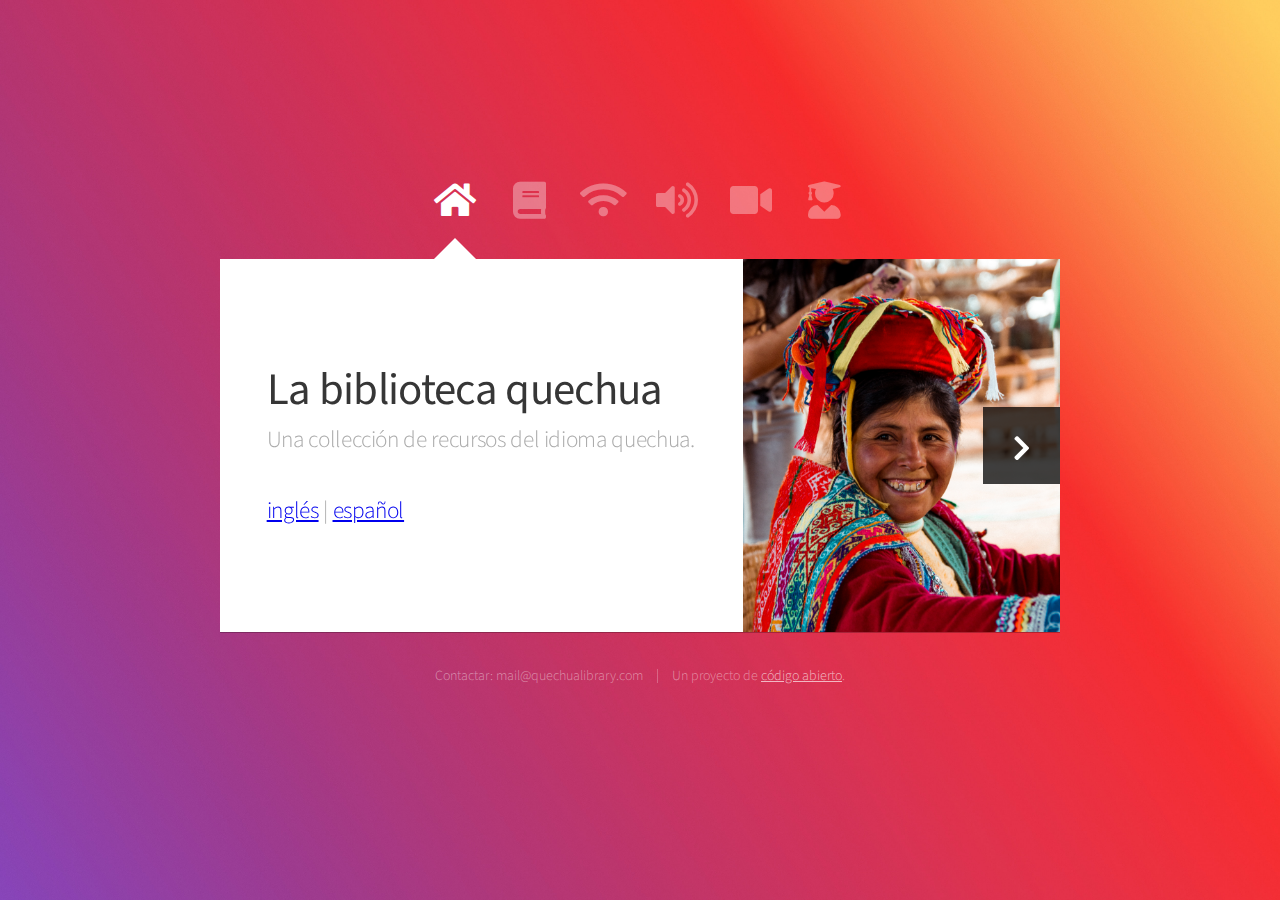
==== spanish.html @ 92abd172 "Added a Spanish version of the website" ====
<!DOCTYPE HTML>
<!--
	Astral by HTML5 UP
	html5up.net | @ajlkn
	Free for personal and commercial use under the CCA 3.0 license (html5up.net/license)
-->
<html>
	<head>
		<title>La biblioteca quechua</title>
		<meta charset="utf-8" />
		<meta name="viewport" content="width=device-width, initial-scale=1, user-scalable=no" />
		<link rel="stylesheet" href="assets/css/main.css" />
		<noscript><link rel="stylesheet" href="assets/css/noscript.css" /></noscript>
	</head>
	<body class="is-preload">

		<!-- Wrapper-->
			<div id="wrapper">

				<!-- Nav -->
					<nav id="nav">
						<a href="#" class="icon solid fa-home"><span>Inicio</span></a>
						<a href="#books" class="icon solid fa-book"><span>Libros</span></a>
						<a href="#websites" class="icon solid fa-wifi"><span>Sitios Web</span></a>
						<a href="#audio" class="icon solid fa-volume-up"><span>Audio</span></a>
						<a href="#video" class="icon solid fa-video"><span>Vídeo</span></a>
						<a href="#courses" class="icon solid fa-user-graduate"><span>Cursos</span></a>
					</nav>

				<!-- Main -->
					<div id="main">

						<!-- Home -->
							<article id="home" class="panel intro">
								<header>
									<h1>La biblioteca quechua</h1>
									<p>Una collección de recursos del idioma quechua.</p>
									<br>
									<p><a href="index.html">inglés</a> | <a href="spanish.html">español</a></p>
								</header>
								<a href="#books" class="jumplink pic">
									<span class="arrow icon solid fa-chevron-right"><span>See resources</span></span>
									<img src="images/me.jpg" alt="" />
								</a>
							</article>

						<!-- Books -->
							<article id="books" class="panel">
								<header>
									<h2>Libros</h2>
								</header>

								<!-- Dictionaries -->
								<h3>Diccionarios y manuales de conversación</h3>
								<p>
									<ul>
										<li>Lonely Planet Quechua Phrasebook & Dictionary 5 by Serafin M. Coronel-Molina</li>
											<p><a href="https://www.amazon.com/Lonely-Planet-Quechua-Phrasebook-Dictionary/dp/1786570912/ref=sr_1_5?dchild=1&keywords=quechua+language&qid=1628748980&sr=8-5">Amazon</a></p>
										<li>Quechua Spanish English Dictionary: A Hippocrene Trilingual Reference by Odi Gonzales, Christine Mladic Janney, and Emily Fjaellen Thompson</li>
											<p><a href="https://www.amazon.com/Quechua-Spanish-English-Dictionary-Hippocrene-Trilingual-Reference/dp/0781813549/ref=sr_1_2?dchild=1&keywords=quechua+language&qid=1628230783&sr=8-2">Amazon</a></p>
									</ul>
								</p>

								<!-- Textbooks -->
								<h3>Libros de texto y studios del idioma</h3>
								<p>
									<ul>
										<li>Aprende a hablar quechua: desde cero (Spanish Edition) by Mario Espinoza</li>
											<p><a href="https://www.amazon.com/APRENDE-HABLAR-QUECHUA-Desde-Spanish-ebook/dp/B08Y7K1Q4R/ref=sr_1_8?dchild=1&keywords=quechua+language&qid=1628748980&sr=8-8">Amazon</a></p>
										<li>Kawsay Vida: A Multimedia Quechua Course for Beginners and Beyond by Rosaleen Howard</li>
											<p><a href="https://www.amazon.com/s?k=quechua+language&ref=nb_sb_noss_1">Amazon</a> | <a href="https://utpress.utexas.edu/books/howkaw">UTPress</a> | <a href="https://www.barnesandnoble.com/w/kawsay-vida-rosaleen-howard/1114981192">Barnes & Noble</a> | <a href="https://www.ebay.com/sch/i.html?_from=R40&_trksid=p2047675.m570.l1313&_nkw=kawsay+vida&_sacat=0">eBay</a></p>
										<li>Quechua Cusqueño: Year One by Douglas Cooke</li>
											<p><a href="https://www.amazon.com/Quechua-Cusque%C3%B1o-Year-Douglas-Cooke/dp/B08MSQ3R9D/ref=sr_1_3?dchild=1&keywords=quechua+language&qid=1628748821&sr=8-3">Amazon</a></a></p>
										<li>Remaking Kichwa: Language and Indigenous Pluralism in Amazonian Ecuador (Bloomsbury Studies in Linguistic Antrhopology) by Michael Wroblewski</li>
											<p><a href="https://www.amazon.com/Remaking-Kichwa-Indigenous-Bloomsbury-Anthropology-ebook/dp/B08QTTQ9K9/ref=sr_1_7?dchild=1&keywords=quechua+language&qid=1628749443&sr=8-7">Amazon</a></p>
									</ul>
								</p>

								<!-- Books Written in Quechua -->
								<h3>Libros escritos en quechua</h3>
								<p>
									<ul>
										<li>Signs, Songs, and Memory in the Andes: Translating Quechua Language and Culture by Regina Harrison</li>
											<p><a href="https://www.amazon.com/Signs-Songs-Memory-Andes-Translating/dp/0292776284/ref=cm_cr_arp_d_product_top?ie=UTF8">Amazon</a></p>
									</ul>
								</p>
							</article>

						<!-- Websites -->
							<article id="websites" class="panel">
								<header>
									<h2>Sitios web</h2>
								</header>
								<p>texto</p>
							</article>

							<!-- Audio -->
							<article id="audio" class="panel">
								<header>
									<h2>Audio</h2>
								</header>
								<h3>Podcasts</h3>
								<p>texto</p>
								<h3>Entrevistas</h3>
								<p>texto</p>
								<h3>Otras grabaciones</h3>
							</article>

							<!-- Video -->
							<article id="video" class="panel">
								<header>
									<h2>Vídeo</h2>
								</header>
								<h3>YouTube</h3>
								<p>texto</p>
							</article>

							<!-- Courses -->
							<article id="courses" class="panel">
								<header>
									<h2>Cursos</h2>
								</header>
								<h3>Cursos de universidad</h3>
								<p>lista</p>
							</article>
					</div>

				<!-- Footer -->
					<div id="footer">
						<ul class="copyright">
							<li>Contactar: mail@quechualibrary.com</li><li>Un proyecto de <a href="http://html5up.net">código abierto</a>.</li>
						</ul>
					</div>

			</div>

		<!-- Scripts -->
			<script src="assets/js/jquery.min.js"></script>
			<script src="assets/js/browser.min.js"></script>
			<script src="assets/js/breakpoints.min.js"></script>
			<script src="assets/js/util.js"></script>
			<script src="assets/js/main.js"></script>

	</body>
</html>
---- assets/css/main.css ----
@import url("https://fonts.googleapis.com/css?family=Source+Sans+Pro:300,400,300italic,400italic");
@import url("fontawesome-all.min.css");

/*
	Astral by HTML5 UP
	html5up.net | @ajlkn
	Free for personal and commercial use under the CCA 3.0 license (html5up.net/license)
*/

html, body, div, span, applet, object,
iframe, h1, h2, h3, h4, h5, h6, p, blockquote,
pre, a, abbr, acronym, address, big, cite,
code, del, dfn, em, img, ins, kbd, q, s, samp,
small, strike, strong, sub, sup, tt, var, b,
u, i, center, dl, dt, dd, ol, ul, li, fieldset,
form, label, legend, table, caption, tbody,
tfoot, thead, tr, th, td, article, aside,
canvas, details, embed, figure, figcaption,
footer, header, hgroup, menu, nav, output, ruby,
section, summary, time, mark, audio, video {
	margin: 0;
	padding: 0;
	border: 0;
	font-size: 100%;
	font: inherit;
	vertical-align: baseline;}

article, aside, details, figcaption, figure,
footer, header, hgroup, menu, nav, section {
	display: block;}

body {
	line-height: 1;
}

ol, ul {
	list-style: none;
}

blockquote, q {
	quotes: none;
}

	blockquote:before, blockquote:after, q:before, q:after {
		content: '';
		content: none;
	}

table {
	border-collapse: collapse;
	border-spacing: 0;
}

body {
	-webkit-text-size-adjust: none;
}

mark {
	background-color: transparent;
	color: inherit;
}

input::-moz-focus-inner {
	border: 0;
	padding: 0;
}

input, select, textarea {
	-moz-appearance: none;
	-webkit-appearance: none;
	-ms-appearance: none;
	appearance: none;
}

/* Row */

	.row {
		display: flex;
		flex-wrap: wrap;
		box-sizing: border-box;
		align-items: stretch;
	}

		.row > * {
			box-sizing: border-box;
		}

		.row.gtr-uniform > * > :last-child {
			margin-bottom: 0;
		}

		.row.aln-left {
			justify-content: flex-start;
		}

		.row.aln-center {
			justify-content: center;
		}

		.row.aln-right {
			justify-content: flex-end;
		}

		.row.aln-top {
			align-items: flex-start;
		}

		.row.aln-middle {
			align-items: center;
		}

		.row.aln-bottom {
			align-items: flex-end;
		}

		.row > .imp {
			order: -1;
		}

		.row > .col-1 {
			width: 8.33333%;
		}

		.row > .off-1 {
			margin-left: 8.33333%;
		}

		.row > .col-2 {
			width: 16.66667%;
		}

		.row > .off-2 {
			margin-left: 16.66667%;
		}

		.row > .col-3 {
			width: 25%;
		}

		.row > .off-3 {
			margin-left: 25%;
		}

		.row > .col-4 {
			width: 33.33333%;
		}

		.row > .off-4 {
			margin-left: 33.33333%;
		}

		.row > .col-5 {
			width: 41.66667%;
		}

		.row > .off-5 {
			margin-left: 41.66667%;
		}

		.row > .col-6 {
			width: 50%;
		}

		.row > .off-6 {
			margin-left: 50%;
		}

		.row > .col-7 {
			width: 58.33333%;
		}

		.row > .off-7 {
			margin-left: 58.33333%;
		}

		.row > .col-8 {
			width: 66.66667%;
		}

		.row > .off-8 {
			margin-left: 66.66667%;
		}

		.row > .col-9 {
			width: 75%;
		}

		.row > .off-9 {
			margin-left: 75%;
		}

		.row > .col-10 {
			width: 83.33333%;
		}

		.row > .off-10 {
			margin-left: 83.33333%;
		}

		.row > .col-11 {
			width: 91.66667%;
		}

		.row > .off-11 {
			margin-left: 91.66667%;
		}

		.row > .col-12 {
			width: 100%;
		}

		.row > .off-12 {
			margin-left: 100%;
		}

		.row.gtr-0 {
			margin-top: 0em;
			margin-left: 0em;
		}

			.row.gtr-0 > * {
				padding: 0em 0 0 0em;
			}

			.row.gtr-0.gtr-uniform {
				margin-top: 0em;
			}

				.row.gtr-0.gtr-uniform > * {
					padding-top: 0em;
				}

		.row.gtr-25 {
			margin-top: -0.3125em;
			margin-left: -0.3125em;
		}

			.row.gtr-25 > * {
				padding: 0.3125em 0 0 0.3125em;
			}

			.row.gtr-25.gtr-uniform {
				margin-top: -0.3125em;
			}

				.row.gtr-25.gtr-uniform > * {
					padding-top: 0.3125em;
				}

		.row.gtr-50 {
			margin-top: -0.625em;
			margin-left: -0.625em;
		}

			.row.gtr-50 > * {
				padding: 0.625em 0 0 0.625em;
			}

			.row.gtr-50.gtr-uniform {
				margin-top: -0.625em;
			}

				.row.gtr-50.gtr-uniform > * {
					padding-top: 0.625em;
				}

		.row {
			margin-top: -1.25em;
			margin-left: -1.25em;
		}

			.row > * {
				padding: 1.25em 0 0 1.25em;
			}

			.row.gtr-uniform {
				margin-top: -1.25em;
			}

				.row.gtr-uniform > * {
					padding-top: 1.25em;
				}

		.row.gtr-150 {
			margin-top: -1.875em;
			margin-left: -1.875em;
		}

			.row.gtr-150 > * {
				padding: 1.875em 0 0 1.875em;
			}

			.row.gtr-150.gtr-uniform {
				margin-top: -1.875em;
			}

				.row.gtr-150.gtr-uniform > * {
					padding-top: 1.875em;
				}

		.row.gtr-200 {
			margin-top: -2.5em;
			margin-left: -2.5em;
		}

			.row.gtr-200 > * {
				padding: 2.5em 0 0 2.5em;
			}

			.row.gtr-200.gtr-uniform {
				margin-top: -2.5em;
			}

				.row.gtr-200.gtr-uniform > * {
					padding-top: 2.5em;
				}

		@media screen and (max-width: 1680px) {

			.row {
				display: flex;
				flex-wrap: wrap;
				box-sizing: border-box;
				align-items: stretch;
			}

				.row > * {
					box-sizing: border-box;
				}

				.row.gtr-uniform > * > :last-child {
					margin-bottom: 0;
				}

				.row.aln-left {
					justify-content: flex-start;
				}

				.row.aln-center {
					justify-content: center;
				}

				.row.aln-right {
					justify-content: flex-end;
				}

				.row.aln-top {
					align-items: flex-start;
				}

				.row.aln-middle {
					align-items: center;
				}

				.row.aln-bottom {
					align-items: flex-end;
				}

				.row > .imp-xlarge {
					order: -1;
				}

				.row > .col-1-xlarge {
					width: 8.33333%;
				}

				.row > .off-1-xlarge {
					margin-left: 8.33333%;
				}

				.row > .col-2-xlarge {
					width: 16.66667%;
				}

				.row > .off-2-xlarge {
					margin-left: 16.66667%;
				}

				.row > .col-3-xlarge {
					width: 25%;
				}

				.row > .off-3-xlarge {
					margin-left: 25%;
				}

				.row > .col-4-xlarge {
					width: 33.33333%;
				}

				.row > .off-4-xlarge {
					margin-left: 33.33333%;
				}

				.row > .col-5-xlarge {
					width: 41.66667%;
				}

				.row > .off-5-xlarge {
					margin-left: 41.66667%;
				}

				.row > .col-6-xlarge {
					width: 50%;
				}

				.row > .off-6-xlarge {
					margin-left: 50%;
				}

				.row > .col-7-xlarge {
					width: 58.33333%;
				}

				.row > .off-7-xlarge {
					margin-left: 58.33333%;
				}

				.row > .col-8-xlarge {
					width: 66.66667%;
				}

				.row > .off-8-xlarge {
					margin-left: 66.66667%;
				}

				.row > .col-9-xlarge {
					width: 75%;
				}

				.row > .off-9-xlarge {
					margin-left: 75%;
				}

				.row > .col-10-xlarge {
					width: 83.33333%;
				}

				.row > .off-10-xlarge {
					margin-left: 83.33333%;
				}

				.row > .col-11-xlarge {
					width: 91.66667%;
				}

				.row > .off-11-xlarge {
					margin-left: 91.66667%;
				}

				.row > .col-12-xlarge {
					width: 100%;
				}

				.row > .off-12-xlarge {
					margin-left: 100%;
				}

				.row.gtr-0 {
					margin-top: 0em;
					margin-left: 0em;
				}

					.row.gtr-0 > * {
						padding: 0em 0 0 0em;
					}

					.row.gtr-0.gtr-uniform {
						margin-top: 0em;
					}

						.row.gtr-0.gtr-uniform > * {
							padding-top: 0em;
						}

				.row.gtr-25 {
					margin-top: -0.3125em;
					margin-left: -0.3125em;
				}

					.row.gtr-25 > * {
						padding: 0.3125em 0 0 0.3125em;
					}

					.row.gtr-25.gtr-uniform {
						margin-top: -0.3125em;
					}

						.row.gtr-25.gtr-uniform > * {
							padding-top: 0.3125em;
						}

				.row.gtr-50 {
					margin-top: -0.625em;
					margin-left: -0.625em;
				}

					.row.gtr-50 > * {
						padding: 0.625em 0 0 0.625em;
					}

					.row.gtr-50.gtr-uniform {
						margin-top: -0.625em;
					}

						.row.gtr-50.gtr-uniform > * {
							padding-top: 0.625em;
						}

				.row {
					margin-top: -1.25em;
					margin-left: -1.25em;
				}

					.row > * {
						padding: 1.25em 0 0 1.25em;
					}

					.row.gtr-uniform {
						margin-top: -1.25em;
					}

						.row.gtr-uniform > * {
							padding-top: 1.25em;
						}

				.row.gtr-150 {
					margin-top: -1.875em;
					margin-left: -1.875em;
				}

					.row.gtr-150 > * {
						padding: 1.875em 0 0 1.875em;
					}

					.row.gtr-150.gtr-uniform {
						margin-top: -1.875em;
					}

						.row.gtr-150.gtr-uniform > * {
							padding-top: 1.875em;
						}

				.row.gtr-200 {
					margin-top: -2.5em;
					margin-left: -2.5em;
				}

					.row.gtr-200 > * {
						padding: 2.5em 0 0 2.5em;
					}

					.row.gtr-200.gtr-uniform {
						margin-top: -2.5em;
					}

						.row.gtr-200.gtr-uniform > * {
							padding-top: 2.5em;
						}

		}

		@media screen and (max-width: 1280px) {

			.row {
				display: flex;
				flex-wrap: wrap;
				box-sizing: border-box;
				align-items: stretch;
			}

				.row > * {
					box-sizing: border-box;
				}

				.row.gtr-uniform > * > :last-child {
					margin-bottom: 0;
				}

				.row.aln-left {
					justify-content: flex-start;
				}

				.row.aln-center {
					justify-content: center;
				}

				.row.aln-right {
					justify-content: flex-end;
				}

				.row.aln-top {
					align-items: flex-start;
				}

				.row.aln-middle {
					align-items: center;
				}

				.row.aln-bottom {
					align-items: flex-end;
				}

				.row > .imp-large {
					order: -1;
				}

				.row > .col-1-large {
					width: 8.33333%;
				}

				.row > .off-1-large {
					margin-left: 8.33333%;
				}

				.row > .col-2-large {
					width: 16.66667%;
				}

				.row > .off-2-large {
					margin-left: 16.66667%;
				}

				.row > .col-3-large {
					width: 25%;
				}

				.row > .off-3-large {
					margin-left: 25%;
				}

				.row > .col-4-large {
					width: 33.33333%;
				}

				.row > .off-4-large {
					margin-left: 33.33333%;
				}

				.row > .col-5-large {
					width: 41.66667%;
				}

				.row > .off-5-large {
					margin-left: 41.66667%;
				}

				.row > .col-6-large {
					width: 50%;
				}

				.row > .off-6-large {
					margin-left: 50%;
				}

				.row > .col-7-large {
					width: 58.33333%;
				}

				.row > .off-7-large {
					margin-left: 58.33333%;
				}

				.row > .col-8-large {
					width: 66.66667%;
				}

				.row > .off-8-large {
					margin-left: 66.66667%;
				}

				.row > .col-9-large {
					width: 75%;
				}

				.row > .off-9-large {
					margin-left: 75%;
				}

				.row > .col-10-large {
					width: 83.33333%;
				}

				.row > .off-10-large {
					margin-left: 83.33333%;
				}

				.row > .col-11-large {
					width: 91.66667%;
				}

				.row > .off-11-large {
					margin-left: 91.66667%;
				}

				.row > .col-12-large {
					width: 100%;
				}

				.row > .off-12-large {
					margin-left: 100%;
				}

				.row.gtr-0 {
					margin-top: 0em;
					margin-left: 0em;
				}

					.row.gtr-0 > * {
						padding: 0em 0 0 0em;
					}

					.row.gtr-0.gtr-uniform {
						margin-top: 0em;
					}

						.row.gtr-0.gtr-uniform > * {
							padding-top: 0em;
						}

				.row.gtr-25 {
					margin-top: -0.3125em;
					margin-left: -0.3125em;
				}

					.row.gtr-25 > * {
						padding: 0.3125em 0 0 0.3125em;
					}

					.row.gtr-25.gtr-uniform {
						margin-top: -0.3125em;
					}

						.row.gtr-25.gtr-uniform > * {
							padding-top: 0.3125em;
						}

				.row.gtr-50 {
					margin-top: -0.625em;
					margin-left: -0.625em;
				}

					.row.gtr-50 > * {
						padding: 0.625em 0 0 0.625em;
					}

					.row.gtr-50.gtr-uniform {
						margin-top: -0.625em;
					}

						.row.gtr-50.gtr-uniform > * {
							padding-top: 0.625em;
						}

				.row {
					margin-top: -1.25em;
					margin-left: -1.25em;
				}

					.row > * {
						padding: 1.25em 0 0 1.25em;
					}

					.row.gtr-uniform {
						margin-top: -1.25em;
					}

						.row.gtr-uniform > * {
							padding-top: 1.25em;
						}

				.row.gtr-150 {
					margin-top: -1.875em;
					margin-left: -1.875em;
				}

					.row.gtr-150 > * {
						padding: 1.875em 0 0 1.875em;
					}

					.row.gtr-150.gtr-uniform {
						margin-top: -1.875em;
					}

						.row.gtr-150.gtr-uniform > * {
							padding-top: 1.875em;
						}

				.row.gtr-200 {
					margin-top: -2.5em;
					margin-left: -2.5em;
				}

					.row.gtr-200 > * {
						padding: 2.5em 0 0 2.5em;
					}

					.row.gtr-200.gtr-uniform {
						margin-top: -2.5em;
					}

						.row.gtr-200.gtr-uniform > * {
							padding-top: 2.5em;
						}

		}

		@media screen and (max-width: 980px) {

			.row {
				display: flex;
				flex-wrap: wrap;
				box-sizing: border-box;
				align-items: stretch;
			}

				.row > * {
					box-sizing: border-box;
				}

				.row.gtr-uniform > * > :last-child {
					margin-bottom: 0;
				}

				.row.aln-left {
					justify-content: flex-start;
				}

				.row.aln-center {
					justify-content: center;
				}

				.row.aln-right {
					justify-content: flex-end;
				}

				.row.aln-top {
					align-items: flex-start;
				}

				.row.aln-middle {
					align-items: center;
				}

				.row.aln-bottom {
					align-items: flex-end;
				}

				.row > .imp-medium {
					order: -1;
				}

				.row > .col-1-medium {
					width: 8.33333%;
				}

				.row > .off-1-medium {
					margin-left: 8.33333%;
				}

				.row > .col-2-medium {
					width: 16.66667%;
				}

				.row > .off-2-medium {
					margin-left: 16.66667%;
				}

				.row > .col-3-medium {
					width: 25%;
				}

				.row > .off-3-medium {
					margin-left: 25%;
				}

				.row > .col-4-medium {
					width: 33.33333%;
				}

				.row > .off-4-medium {
					margin-left: 33.33333%;
				}

				.row > .col-5-medium {
					width: 41.66667%;
				}

				.row > .off-5-medium {
					margin-left: 41.66667%;
				}

				.row > .col-6-medium {
					width: 50%;
				}

				.row > .off-6-medium {
					margin-left: 50%;
				}

				.row > .col-7-medium {
					width: 58.33333%;
				}

				.row > .off-7-medium {
					margin-left: 58.33333%;
				}

				.row > .col-8-medium {
					width: 66.66667%;
				}

				.row > .off-8-medium {
					margin-left: 66.66667%;
				}

				.row > .col-9-medium {
					width: 75%;
				}

				.row > .off-9-medium {
					margin-left: 75%;
				}

				.row > .col-10-medium {
					width: 83.33333%;
				}

				.row > .off-10-medium {
					margin-left: 83.33333%;
				}

				.row > .col-11-medium {
					width: 91.66667%;
				}

				.row > .off-11-medium {
					margin-left: 91.66667%;
				}

				.row > .col-12-medium {
					width: 100%;
				}

				.row > .off-12-medium {
					margin-left: 100%;
				}

				.row.gtr-0 {
					margin-top: 0em;
					margin-left: 0em;
				}

					.row.gtr-0 > * {
						padding: 0em 0 0 0em;
					}

					.row.gtr-0.gtr-uniform {
						margin-top: 0em;
					}

						.row.gtr-0.gtr-uniform > * {
							padding-top: 0em;
						}

				.row.gtr-25 {
					margin-top: -0.3125em;
					margin-left: -0.3125em;
				}

					.row.gtr-25 > * {
						padding: 0.3125em 0 0 0.3125em;
					}

					.row.gtr-25.gtr-uniform {
						margin-top: -0.3125em;
					}

						.row.gtr-25.gtr-uniform > * {
							padding-top: 0.3125em;
						}

				.row.gtr-50 {
					margin-top: -0.625em;
					margin-left: -0.625em;
				}

					.row.gtr-50 > * {
						padding: 0.625em 0 0 0.625em;
					}

					.row.gtr-50.gtr-uniform {
						margin-top: -0.625em;
					}

						.row.gtr-50.gtr-uniform > * {
							padding-top: 0.625em;
						}

				.row {
					margin-top: -1.25em;
					margin-left: -1.25em;
				}

					.row > * {
						padding: 1.25em 0 0 1.25em;
					}

					.row.gtr-uniform {
						margin-top: -1.25em;
					}

						.row.gtr-uniform > * {
							padding-top: 1.25em;
						}

				.row.gtr-150 {
					margin-top: -1.875em;
					margin-left: -1.875em;
				}

					.row.gtr-150 > * {
						padding: 1.875em 0 0 1.875em;
					}

					.row.gtr-150.gtr-uniform {
						margin-top: -1.875em;
					}

						.row.gtr-150.gtr-uniform > * {
							padding-top: 1.875em;
						}

				.row.gtr-200 {
					margin-top: -2.5em;
					margin-left: -2.5em;
				}

					.row.gtr-200 > * {
						padding: 2.5em 0 0 2.5em;
					}

					.row.gtr-200.gtr-uniform {
						margin-top: -2.5em;
					}

						.row.gtr-200.gtr-uniform > * {
							padding-top: 2.5em;
						}

		}

		@media screen and (max-width: 736px) {

			.row {
				display: flex;
				flex-wrap: wrap;
				box-sizing: border-box;
				align-items: stretch;
			}

				.row > * {
					box-sizing: border-box;
				}

				.row.gtr-uniform > * > :last-child {
					margin-bottom: 0;
				}

				.row.aln-left {
					justify-content: flex-start;
				}

				.row.aln-center {
					justify-content: center;
				}

				.row.aln-right {
					justify-content: flex-end;
				}

				.row.aln-top {
					align-items: flex-start;
				}

				.row.aln-middle {
					align-items: center;
				}

				.row.aln-bottom {
					align-items: flex-end;
				}

				.row > .imp-small {
					order: -1;
				}

				.row > .col-1-small {
					width: 8.33333%;
				}

				.row > .off-1-small {
					margin-left: 8.33333%;
				}

				.row > .col-2-small {
					width: 16.66667%;
				}

				.row > .off-2-small {
					margin-left: 16.66667%;
				}

				.row > .col-3-small {
					width: 25%;
				}

				.row > .off-3-small {
					margin-left: 25%;
				}

				.row > .col-4-small {
					width: 33.33333%;
				}

				.row > .off-4-small {
					margin-left: 33.33333%;
				}

				.row > .col-5-small {
					width: 41.66667%;
				}

				.row > .off-5-small {
					margin-left: 41.66667%;
				}

				.row > .col-6-small {
					width: 50%;
				}

				.row > .off-6-small {
					margin-left: 50%;
				}

				.row > .col-7-small {
					width: 58.33333%;
				}

				.row > .off-7-small {
					margin-left: 58.33333%;
				}

				.row > .col-8-small {
					width: 66.66667%;
				}

				.row > .off-8-small {
					margin-left: 66.66667%;
				}

				.row > .col-9-small {
					width: 75%;
				}

				.row > .off-9-small {
					margin-left: 75%;
				}

				.row > .col-10-small {
					width: 83.33333%;
				}

				.row > .off-10-small {
					margin-left: 83.33333%;
				}

				.row > .col-11-small {
					width: 91.66667%;
				}

				.row > .off-11-small {
					margin-left: 91.66667%;
				}

				.row > .col-12-small {
					width: 100%;
				}

				.row > .off-12-small {
					margin-left: 100%;
				}

				.row.gtr-0 {
					margin-top: 0em;
					margin-left: 0em;
				}

					.row.gtr-0 > * {
						padding: 0em 0 0 0em;
					}

					.row.gtr-0.gtr-uniform {
						margin-top: 0em;
					}

						.row.gtr-0.gtr-uniform > * {
							padding-top: 0em;
						}

				.row.gtr-25 {
					margin-top: -0.3125em;
					margin-left: -0.3125em;
				}

					.row.gtr-25 > * {
						padding: 0.3125em 0 0 0.3125em;
					}

					.row.gtr-25.gtr-uniform {
						margin-top: -0.3125em;
					}

						.row.gtr-25.gtr-uniform > * {
							padding-top: 0.3125em;
						}

				.row.gtr-50 {
					margin-top: -0.625em;
					margin-left: -0.625em;
				}

					.row.gtr-50 > * {
						padding: 0.625em 0 0 0.625em;
					}

					.row.gtr-50.gtr-uniform {
						margin-top: -0.625em;
					}

						.row.gtr-50.gtr-uniform > * {
							padding-top: 0.625em;
						}

				.row {
					margin-top: -1.25em;
					margin-left: -1.25em;
				}

					.row > * {
						padding: 1.25em 0 0 1.25em;
					}

					.row.gtr-uniform {
						margin-top: -1.25em;
					}

						.row.gtr-uniform > * {
							padding-top: 1.25em;
						}

				.row.gtr-150 {
					margin-top: -1.875em;
					margin-left: -1.875em;
				}

					.row.gtr-150 > * {
						padding: 1.875em 0 0 1.875em;
					}

					.row.gtr-150.gtr-uniform {
						margin-top: -1.875em;
					}

						.row.gtr-150.gtr-uniform > * {
							padding-top: 1.875em;
						}

				.row.gtr-200 {
					margin-top: -2.5em;
					margin-left: -2.5em;
				}

					.row.gtr-200 > * {
						padding: 2.5em 0 0 2.5em;
					}

					.row.gtr-200.gtr-uniform {
						margin-top: -2.5em;
					}

						.row.gtr-200.gtr-uniform > * {
							padding-top: 2.5em;
						}

		}

/* Basic */

	html {
		box-sizing: border-box;
	}

	*, *:before, *:after {
		box-sizing: inherit;
	}

	body {
		background-image: url("images/overlay.png"), url("images/bg.jpg");
		background-repeat: repeat, no-repeat;
		background-size: auto, 100% 100%;
		background-attachment: fixed;
		overflow-y: scroll;
	}

		body.is-preload *, body.is-preload *:before, body.is-preload *:after {
			-moz-animation: none !important;
			-webkit-animation: none !important;
			-ms-animation: none !important;
			animation: none !important;
			-moz-transition: none !important;
			-webkit-transition: none !important;
			-ms-transition: none !important;
			transition: none !important;
		}

	body, input, textarea, select {
		font-family: 'Source Sans Pro', sans-serif;
		font-weight: 300;
		color: #777777;
		font-size: 20pt;
		line-height: 1.75em;
	}

		@media screen and (max-width: 1680px) {

			body, input, textarea, select {
				font-size: 15pt;
			}

		}

		@media screen and (max-width: 1280px) {

			body, input, textarea, select {
				font-size: 14pt;
			}

		}

		@media screen and (max-width: 736px) {

			body, input, textarea, select {
				font-size: 12pt;
			}

		}

		@media screen and (max-width: 360px) {

			body, input, textarea, select {
				font-size: 11pt;
			}

		}

	strong, b, h1, h2, h3, h4, h5, h6 {
		font-weight: 400;
		color: #363636;
	}

	h1 {
		font-size: 2.4em;
		letter-spacing: -0.015em;
	}

	h2 {
		font-size: 1.8em;
		letter-spacing: -0.015em;
	}

	h3, h4, h5, h6 {
		font-size: 1.25em;
		letter-spacing: -0.015em;
	}

	@media screen and (max-width: 736px) {

		h1 {
			font-size: 1.75em;
		}

		h2 {
			font-size: 1.375em;
		}

		h3, h4, h5, h6 {
			font-size: 1em;
		}

	}

	blockquote {
		border-left: solid 0.5em #ddd;
		padding: 1em 0 1em 2em;
		font-style: italic;
	}

	em, i {
		font-style: italic;
	}

	hr {
		border: 0;
		border-top: solid 1px #ddd;
		padding: 1.5em 0 0 0;
		margin: 1.75em 0 0 0;
	}

	sub {
		position: relative;
		top: 0.5em;
		font-size: 0.8em;
	}

	sup {
		position: relative;
		top: -0.5em;
		font-size: 0.8em;
	}

	br.clear {
		clear: both;
	}

	p, ul, ol, dl, table, blockquote, form {
		margin-bottom: 2em;
	}

/* Table */

	table {
		width: 100%;
	}

		table.default tbody tr {
			border-bottom: solid 1px #f4f4f4;
		}

		table.default td {
			padding: 0.5em 1em 0.5em 1em;
		}

		table.default th {
			text-align: left;
			font-weight: 400;
			padding: 0.5em 1em 0.5em 1em;
		}

		table.default thead {
			border-bottom: solid 2px #f4f4f4;
		}

/* Form */

	form label {
		display: block;
		font-weight: 400;
		color: #363636;
		margin: 0 0 1em 0;
	}

	form input[type="text"],
	form input[type="email"],
	form input[type="password"],
	form select,
	form textarea {
		-webkit-appearance: none;
		border: 0;
		background: #f4f4f4;
		padding: 0.75em;
		width: 100%;
		-moz-transition: background-color .25s ease-in-out;
		-webkit-transition: background-color .25s ease-in-out;
		-ms-transition: background-color .25s ease-in-out;
		transition: background-color .25s ease-in-out;
	}

		form input[type="text"]:focus,
		form input[type="email"]:focus,
		form input[type="password"]:focus,
		form select:focus,
		form textarea:focus {
			background: #f8f8f8;
		}

	form input[type="text"],
	form input[type="email"],
	form input[type="password"],
	form select {
		line-height: 1.35em;
	}

	form ::-webkit-input-placeholder {
		color: #999;
	}

	form :-moz-placeholder {
		color: #999;
	}

	form ::-moz-placeholder {
		color: #999;
	}

	form :-ms-input-placeholder {
		color: #999;
	}

/* Section/Article */

	section, article {
		margin-bottom: 3em;
	}

		section > :last-child, section:last-child, article > :last-child, article:last-child {
			margin-bottom: 0;
		}

	header {
		margin: 0 0 1.5em 0;
	}

		header > p {
			margin: 0.5em 0 0 0;
			color: #aaa;
		}

		@media screen and (max-width: 736px) {

			header {
				margin: 0 0 1em 0;
			}

		}

/* Image */

	.image {
		display: inline-block;
	}

		.image img {
			display: block;
			width: 100%;
		}

		.image.fit {
			display: block;
			width: 100%;
		}

		.image.featured {
			display: block;
			width: 100%;
			margin: 0 0 2em 0;
		}

		.image.left {
			float: left;
			margin: 0 2em 2em 0;
		}

		.image.centered {
			display: block;
			margin: 0 0 2em 0;
		}

			.image.centered img {
				margin: 0 auto;
				width: auto;
			}

/* Button */

	input[type="button"],
	input[type="submit"],
	input[type="reset"],
	button,
	.button {
		-moz-transition: background-color .25s ease-in-out;
		-webkit-transition: background-color .25s ease-in-out;
		-ms-transition: background-color .25s ease-in-out;
		transition: background-color .25s ease-in-out;
		-webkit-appearance: none;
		display: inline-block;
		background-color: #222222;
		color: #ffffff;
		border: 0;
		cursor: pointer;
		outline: 0;
		padding: 0.7em 1.5em 0.7em 1.5em;
	}

		input[type="button"]:hover,
		input[type="submit"]:hover,
		input[type="reset"]:hover,
		button:hover,
		.button:hover {
			background-color: #333333;
		}

		input[type="button"]:active,
		input[type="submit"]:active,
		input[type="reset"]:active,
		button:active,
		.button:active {
			background-color: #444444;
		}

		input[type="button"].alt,
		input[type="submit"].alt,
		input[type="reset"].alt,
		button.alt,
		.button.alt {
			background-color: #777777;
		}

			input[type="button"].alt:hover,
			input[type="submit"].alt:hover,
			input[type="reset"].alt:hover,
			button.alt:hover,
			.button.alt:hover {
				background-color: #888888;
			}

			input[type="button"].alt:active,
			input[type="submit"].alt:active,
			input[type="reset"].alt:active,
			button.alt:active,
			.button.alt:active {
				background-color: #999999;
			}

		input[type="button"].small,
		input[type="submit"].small,
		input[type="reset"].small,
		button.small,
		.button.small {
			font-size: 0.75em;
		}

		input[type="button"].large,
		input[type="submit"].large,
		input[type="reset"].large,
		button.large,
		.button.large {
			font-size: 1.25em;
			padding: 0.5em 1.25em 0.5em 1.25em;
		}

		input[type="button"].xlarge,
		input[type="submit"].xlarge,
		input[type="reset"].xlarge,
		button.xlarge,
		.button.xlarge {
			font-size: 1.5em;
			padding: 0.5em 1.25em 0.5em 1.25em;
		}

		@media screen and (max-width: 736px) {

			input[type="button"],
			input[type="submit"],
			input[type="reset"],
			button,
			.button {
				width: 100%;
			}

		}

/* List */

	ul {
		list-style: disc;
		padding-left: 1em;
	}

		ul li {
			padding-left: 0.5em;
		}

	ol {
		list-style: decimal;
		padding-left: 1.25em;
	}

		ol li {
			padding-left: 0.25em;
		}

/* Actions */

	ul.actions {
		list-style: none;
		padding-left: 0;
	}

		ul.actions li {
			display: inline-block;
			padding-left: 0;
			margin: 0 0 0 0.5em;
		}

			ul.actions li:first-child {
				margin-left: 0;
			}

		@media screen and (max-width: 736px) {

			ul.actions li {
				display: block;
				margin: 0.75em 0 0 0;
			}

				ul.actions li:first-child {
					margin-top: 0;
				}

		}

/* Icons */

	.icon {
		text-decoration: none;
		position: relative;
		text-decoration: none;
	}

		.icon:before {
			-moz-osx-font-smoothing: grayscale;
			-webkit-font-smoothing: antialiased;
			display: inline-block;
			font-style: normal;
			font-variant: normal;
			text-rendering: auto;
			line-height: 1;
			text-transform: none !important;
			font-family: 'Font Awesome 5 Free';
			font-weight: 400;
		}

		.icon.solid:before {
			font-weight: 900;
		}

		.icon.brands:before {
			font-family: 'Font Awesome 5 Brands';
		}

		.icon:before {
			line-height: inherit;
		}

		.icon > .label {
			display: none;
		}

/* Nav */

	#nav {
		text-align: center;
		height: 4.25em;
		cursor: default;
	}

		#nav a {
			position: relative;
			display: inline-block;
			color: #ffffff;
			width: 1em;
			height: 1em;
			line-height: 0.9em;
			font-size: 2.5em;
			margin: 0 0.25em 0 0.25em;
			opacity: 0.35;
			outline: 0;
			-moz-transition: opacity .25s ease-in-out;
			-webkit-transition: opacity .25s ease-in-out;
			-ms-transition: opacity .25s ease-in-out;
			transition: opacity .25s ease-in-out;
		}

			#nav a.icon:before {
				padding-right: 0;
			}

			#nav a:before {
				font-size: 0.8em;
			}

			#nav a:after {
				content: '';
				display: block;
				position: absolute;
				left: 50%;
				bottom: -0.75em;
				margin-left: -0.5em;
				border-bottom: solid 0em #ffffff;
				border-left: solid 0.5em transparent;
				border-right: solid 0.5em transparent;
				-moz-transition: border-bottom-width .25s ease-in-out;
				-webkit-transition: border-bottom-width .25s ease-in-out;
				-ms-transition: border-bottom-width .25s ease-in-out;
				transition: border-bottom-width .25s ease-in-out;
			}

			#nav a span {
				display: block;
				position: absolute;
				background: #222222;
				color: #ffffff;
				top: -2.75em;
				font-size: 0.3em;
				height: 2.25em;
				line-height: 2.25em;
				left: 50%;
				opacity: 0;
				-moz-transition: opacity .25s ease-in-out;
				-webkit-transition: opacity .25s ease-in-out;
				-ms-transition: opacity .25s ease-in-out;
				transition: opacity .25s ease-in-out;
				width: 5.5em;
				margin-left: -2.75em;
			}

				#nav a span:after {
					content: '';
					display: block;
					position: absolute;
					bottom: -0.4em;
					left: 50%;
					margin-left: -0.6em;
					border-top: solid 0.6em #222222;
					border-left: solid 0.6em transparent;
					border-right: solid 0.6em transparent;
				}

			#nav a:hover {
				opacity: 1.0;
			}

				#nav a:hover span {
					opacity: 1.0;
				}

			#nav a.active {
				opacity: 1.0;
			}

				#nav a.active:after {
					border-bottom-width: 0.5em;
				}

		@media screen and (max-width: 980px) {

			#nav a span {
				display: none;
			}

		}

/* Wrapper */

	#wrapper {
		width: 45em;
		margin: 0 auto;
		min-height: 100vh;
		max-width: 100%;
		padding: 4em 0;
		display: -moz-flex;
		display: -webkit-flex;
		display: -ms-flex;
		display: flex;
		-moz-flex-direction: column;
		-webkit-flex-direction: column;
		-ms-flex-direction: column;
		flex-direction: column;
		-moz-align-items: center;
		-webkit-align-items: center;
		-ms-align-items: center;
		align-items: center;
		-moz-justify-content: center;
		-webkit-justify-content: center;
		-ms-justify-content: center;
		justify-content: center;
		-moz-transition: opacity 1s ease-in-out;
		-webkit-transition: opacity 1s ease-in-out;
		-ms-transition: opacity 1s ease-in-out;
		transition: opacity 1s ease-in-out;
	}

		body.is-preload #wrapper {
			opacity: 0;
		}

		@media screen and (max-width: 1280px) {

			#wrapper {
				padding: 3em 0;
				max-width: calc(100% - 6em);
			}

		}

		@media screen and (max-width: 980px) {

			#wrapper {
				padding: 1.5em 0;
				max-width: calc(100% - 8em);
			}

		}

		@media screen and (max-width: 736px) {

			#wrapper {
				padding: 1em 0;
				max-width: calc(100% - 2em);
			}

		}

		@media screen and (max-width: 360px) {

			#wrapper {
				padding: 1em 0;
				max-width: 100%;
			}

		}

/* Main */

	#main {
		position: relative;
		overflow: hidden;
		width: 100%;
		background: #ffffff;
		box-shadow: 0px 1px 0px 0px rgba(0, 0, 0, 0.25);
		-moz-transition: min-height 0.5s ease-in-out, max-height 0.5s ease-in-out;
		-webkit-transition: min-height 0.5s ease-in-out, max-height 0.5s ease-in-out;
		-ms-transition: min-height 0.5s ease-in-out, max-height 0.5s ease-in-out;
		transition: min-height 0.5s ease-in-out, max-height 0.5s ease-in-out;
	}

		#main > .panel {
			-moz-transition: opacity 0.25s ease-in-out;
			-webkit-transition: opacity 0.25s ease-in-out;
			-ms-transition: opacity 0.25s ease-in-out;
			transition: opacity 0.25s ease-in-out;
			margin-bottom: 0;
			position: relative;
			padding: 3.5em 2.5em 2.5em 2.5em;
			width: 100%;
		}

			#main > .panel.inactive {
				opacity: 0;
			}

			@media screen and (max-width: 736px) {

				#main > .panel {
					padding: 2em 1.5em 1.5em 1.5em;
				}

			}

			#main > .panel.intro {
				padding: 0;
				height: 20em;
				display: -moz-flex;
				display: -webkit-flex;
				display: -ms-flex;
				display: flex;
				-moz-flex-direction: row;
				-webkit-flex-direction: row;
				-ms-flex-direction: row;
				flex-direction: row;
				-moz-align-items: center;
				-webkit-align-items: center;
				-ms-align-items: center;
				align-items: center;
			}

				#main > .panel.intro .pic {
					text-decoration: none;
					position: relative;
					-moz-flex-grow: 0;
					-webkit-flex-grow: 0;
					-ms-flex-grow: 0;
					flex-grow: 0;
					-moz-flex-shrink: 0;
					-webkit-flex-shrink: 0;
					-ms-flex-shrink: 0;
					flex-shrink: 0;
					width: 17em;
					height: 100%;
				}

					#main > .panel.intro .pic:before {
						content: '';
						position: absolute;
						top: 0;
						left: 0;
						background: url("images/overlay.png");
						width: 100%;
						height: 100%;
						z-index: 1;
					}

					#main > .panel.intro .pic img {
						position: relative;
						display: block;
						position: absolute;
						top: 0;
						left: 0;
						width: 100%;
						height: 100%;
						-moz-object-fit: cover;
						-webkit-object-fit: cover;
						-ms-object-fit: cover;
						object-fit: cover;
						-moz-object-position: center;
						-webkit-object-position: center;
						-ms-object-position: center;
						object-position: center;
					}

					#main > .panel.intro .pic .arrow {
						display: block;
						position: absolute;
						right: 0;
						top: 50%;
						margin-top: -1.375em;
						width: 2.75em;
						height: 2.75em;
						background: #000;
						background: rgba(0, 0, 0, 0.75);
						color: #ffffff;
						text-align: center;
						line-height: 2.75em;
						font-size: 1.5em;
						z-index: 1;
						-moz-transition: width .15s ease-in-out, padding-right .15s ease-in-out;
						-webkit-transition: width .15s ease-in-out, padding-right .15s ease-in-out;
						-ms-transition: width .15s ease-in-out, padding-right .15s ease-in-out;
						transition: width .15s ease-in-out, padding-right .15s ease-in-out;
					}

						#main > .panel.intro .pic .arrow:before {
							position: relative;
							padding-right: 0;
							top: 0.125em;
						}

						#main > .panel.intro .pic .arrow span {
							display: block;
							text-indent: -9999px;
						}

					#main > .panel.intro .pic:hover .arrow {
						width: 3em;
						padding-right: 0.25em;
					}

				#main > .panel.intro header {
					-moz-flex-grow: 1;
					-webkit-flex-grow: 1;
					-ms-flex-grow: 1;
					flex-grow: 1;
					-moz-flex-shrink: 1;
					-webkit-flex-shrink: 1;
					-ms-flex-shrink: 1;
					flex-shrink: 1;
					padding: 3.5em 2.5em;
					margin-bottom: 0;
					width: 100%;
				}

					#main > .panel.intro header h1 {
						line-height: 1.25em;
						margin-bottom: 0;
					}

					#main > .panel.intro header p {
						letter-spacing: -0.015em;
						font-size: 1.25em;
						margin: 0.25em 0 0 0;
					}

				@media screen and (max-width: 980px) {

					#main > .panel.intro {
						-moz-flex-direction: column;
						-webkit-flex-direction: column;
						-ms-flex-direction: column;
						flex-direction: column;
						height: auto;
					}

						#main > .panel.intro .pic {
							height: 25em;
							width: 100%;
						}

						#main > .panel.intro header {
							padding: 4em;
							text-align: center;
						}

				}

				@media screen and (max-width: 736px) {

					#main > .panel.intro .pic {
						height: 20em;
					}

					#main > .panel.intro header {
						padding: 2.75em 2em 2.5em 2em;
					}

						#main > .panel.intro header p {
							font-size: 1em;
							margin: 0.25em 0 0 0;
						}

				}

/* Footer */

	#footer {
		color: rgba(255, 255, 255, 0.45);
		text-align: center;
		padding: 2em 0 0 0;
		font-size: 0.75em;
	}

		#footer a {
			color: #ddd;
			color: rgba(255, 255, 255, 0.65);
			-moz-transition: color .25s ease-in-out;
			-webkit-transition: color .25s ease-in-out;
			-ms-transition: color .25s ease-in-out;
			transition: color .25s ease-in-out;
		}

			#footer a:hover {
				color: white;
			}

		#footer .copyright {
			list-style: none;
			padding-left: 0;
		}

			#footer .copyright li {
				display: inline-block;
				padding-left: 1em;
				margin-left: 1em;
				border-left: solid 1px rgba(255, 255, 255, 0.25);
				line-height: 1;
			}

				#footer .copyright li:first-child {
					padding-left: 0;
					margin-left: 0;
					border-left: 0;
				}

		@media screen and (max-width: 736px) {

			#footer .copyright li {
				padding-left: 0.5em;
				margin-left: 0.5em;
			}

		}
---- assets/css/noscript.css ----
/*
	Astral by HTML5 UP
	html5up.net | @ajlkn
	Free for personal and commercial use under the CCA 3.0 license (html5up.net/license)
*/

/* Wrapper */

	#wrapper {
		opacity: 1 !important;
	}

/* Nav */

	#nav a {
		opacity: 1.0;
	}

		#nav a:before, #nav a:after {
			display: none;
		}

		#nav a span {
			top: 0;
			opacity: 1.0;
		}

			#nav a span:after {
				display: none;
			}

/* Main */

	#main {
		background: none;
		box-shadow: none;
	}

		#main > .panel {
			background: #ffffff;
			margin-bottom: 2em;
		}

			#main > .panel:last-child {
				margin-bottom: 0;
			}
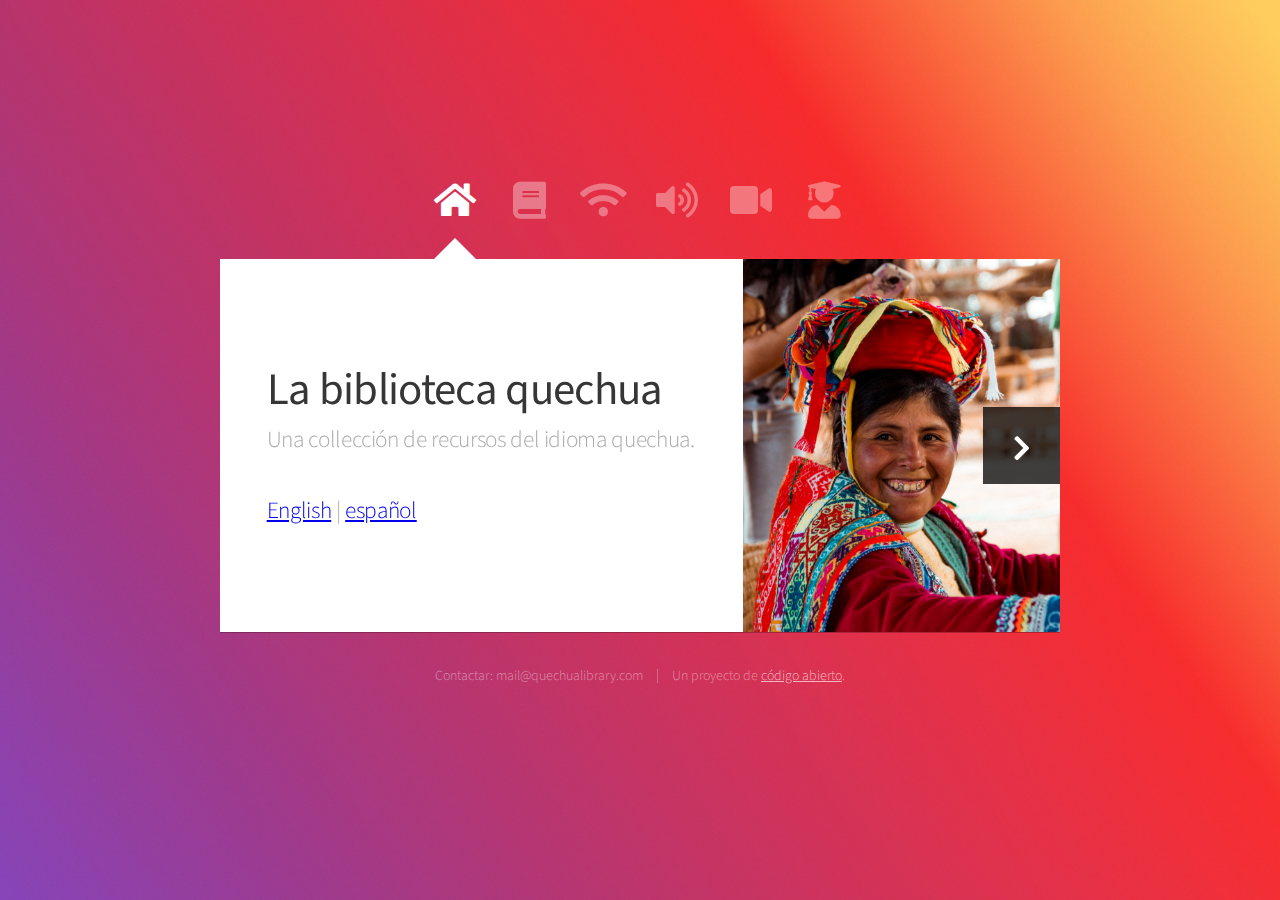
==== commit 213da2d0: "update spanish links" ====
--- a/spanish.html
+++ b/spanish.html
@@ -1,9 +1,5 @@
 <!DOCTYPE HTML>
-<!--
-	Astral by HTML5 UP
-	html5up.net | @ajlkn
-	Free for personal and commercial use under the CCA 3.0 license (html5up.net/license)
--->
+
 <html>
 	<head>
 		<title>La biblioteca quechua</title>
@@ -36,7 +32,7 @@
 									<h1>La biblioteca quechua</h1>
 									<p>Una collección de recursos del idioma quechua.</p>
 									<br>
-									<p><a href="index.html">inglés</a> | <a href="spanish.html">español</a></p>
+									<p><a href="index.html">English</a> | <a href="spanish.html">español</a></p>
 								</header>
 								<a href="#books" class="jumplink pic">
 									<span class="arrow icon solid fa-chevron-right"><span>See resources</span></span>
@@ -73,6 +69,8 @@
 											<p><a href="https://www.amazon.com/Quechua-Cusque%C3%B1o-Year-Douglas-Cooke/dp/B08MSQ3R9D/ref=sr_1_3?dchild=1&keywords=quechua+language&qid=1628748821&sr=8-3">Amazon</a></a></p>
 										<li>Remaking Kichwa: Language and Indigenous Pluralism in Amazonian Ecuador (Bloomsbury Studies in Linguistic Antrhopology) by Michael Wroblewski</li>
 											<p><a href="https://www.amazon.com/Remaking-Kichwa-Indigenous-Bloomsbury-Anthropology-ebook/dp/B08QTTQ9K9/ref=sr_1_7?dchild=1&keywords=quechua+language&qid=1628749443&sr=8-7">Amazon</a></p>
+										<li>Qayna, Kunan, Paqarin. Una Introducción Práctica al Quechua Chanca</li>
+											<p><a href="https://repositorio.pucp.edu.pe/index/handle/123456789/134454">Pontificia Universidad Católica del Perú</a></p>
 									</ul>
 								</p>
 
@@ -103,6 +101,21 @@
 								<p>texto</p>
 								<h3>Entrevistas</h3>
 								<p>texto</p>
+								<h3>Grabaciones de la biblia en quechua</h3>
+								<p>
+									<ul>
+										<li>Biblia Cajamarca</li>
+										<p><a href="https://player.fm/series/quechua-cajamarca-biblia-quechua-cajamarca-bible-1514557">PlayerFM</a></p>
+										<li>Biblia del este de Apurímac</li>
+										<p><a href="https://player.fm/series/quechua-del-este-de-apurmac-biblia-quechua-eastern-apurimac-bible-1515715">PlayerFM</a></p>										
+										<li>Biblia de Huallaga Huánuco</li>
+										<p><a href="https://player.fm/series/quechua-huallaga-hunuco-biblia-quechua-huallaga-hunuco-bible-1515372">PlayerFM</a></p>
+										<li>Biblia de la zona sur de Bolivia</li>
+										<p><a href="https://player.fm/series/quechua-zona-sur-de-bolivia-dramatizada-2004-edicin-quechua-southern-bolivian-bible-dramatized-1517444">PlayerFM</a></p>
+										<li>Biblia de la zona sur de Pastaza</li>
+										<p><a href="https://player.fm/series/quechua-del-sur-pastaza-biblia-quechua-southern-pastaza-bible-1515158">PlayerFM</a></p>
+									</ul>
+								</p>
 								<h3>Otras grabaciones</h3>
 							</article>
 
@@ -112,7 +125,16 @@
 									<h2>Vídeo</h2>
 								</header>
 								<h3>YouTube</h3>
-								<p>texto</p>
+								<p>
+									<ul>
+										<li>Quechua Estudio</li>
+										<p><a href="https://www.youtube.com/c/QuechuaEstudio">YouTube</a></p>
+										<li>Dilo en Quechua</li>
+										<p><a href="https://www.youtube.com/channel/UCSRYszzm4YPsGHl_1nSrkTA">YouTube</a></p>
+										<li>Peru Arte Andino</li>
+										<p><a href="https://www.youtube.com/c/Per%C3%BAArteAndino">YouTube</a></p>
+									</ul>
+								</p>
 							</article>
 
 							<!-- Courses -->
@@ -123,12 +145,30 @@
 								<h3>Cursos de universidad</h3>
 								<p>lista</p>
 							</article>
+
+							<!-- Open Source Project About -->
+							<article id="project" class="panel">
+								<header>
+									<h2>El proyecto</h2>
+								</header>
+								<p>The Quechua Library is an open source project with the goal of creating a large directory of Quechua language resources
+									for learners, speakers, and anyone else with an interest in the language.
+								</p>
+								<p>
+									As the project is open source, anyone can contribute and help make the website and its contents bigger and better!
+									If you would like to get involved with the project you can visit the project <a href="https://github.com/poetsec/quechua-library">repository</a>
+									on GitHub,
+									or get in contact with the project's maintainer by sending an email to mail@quechualibrary.com.
+								</p>
+								<h3>Contributors</h3>
+								<p>Taylor Shakespear (maintainer) <a href="https://github.com/poetsec">@poetsec</a></p>
+							</article>
 					</div>
 
 				<!-- Footer -->
 					<div id="footer">
 						<ul class="copyright">
-							<li>Contactar: mail@quechualibrary.com</li><li>Un proyecto de <a href="http://html5up.net">código abierto</a>.</li>
+							<li>Contactar: mail@quechualibrary.com</li><li>Un proyecto de <a href="#project">código abierto</a>.</li>
 						</ul>
 					</div>
 
